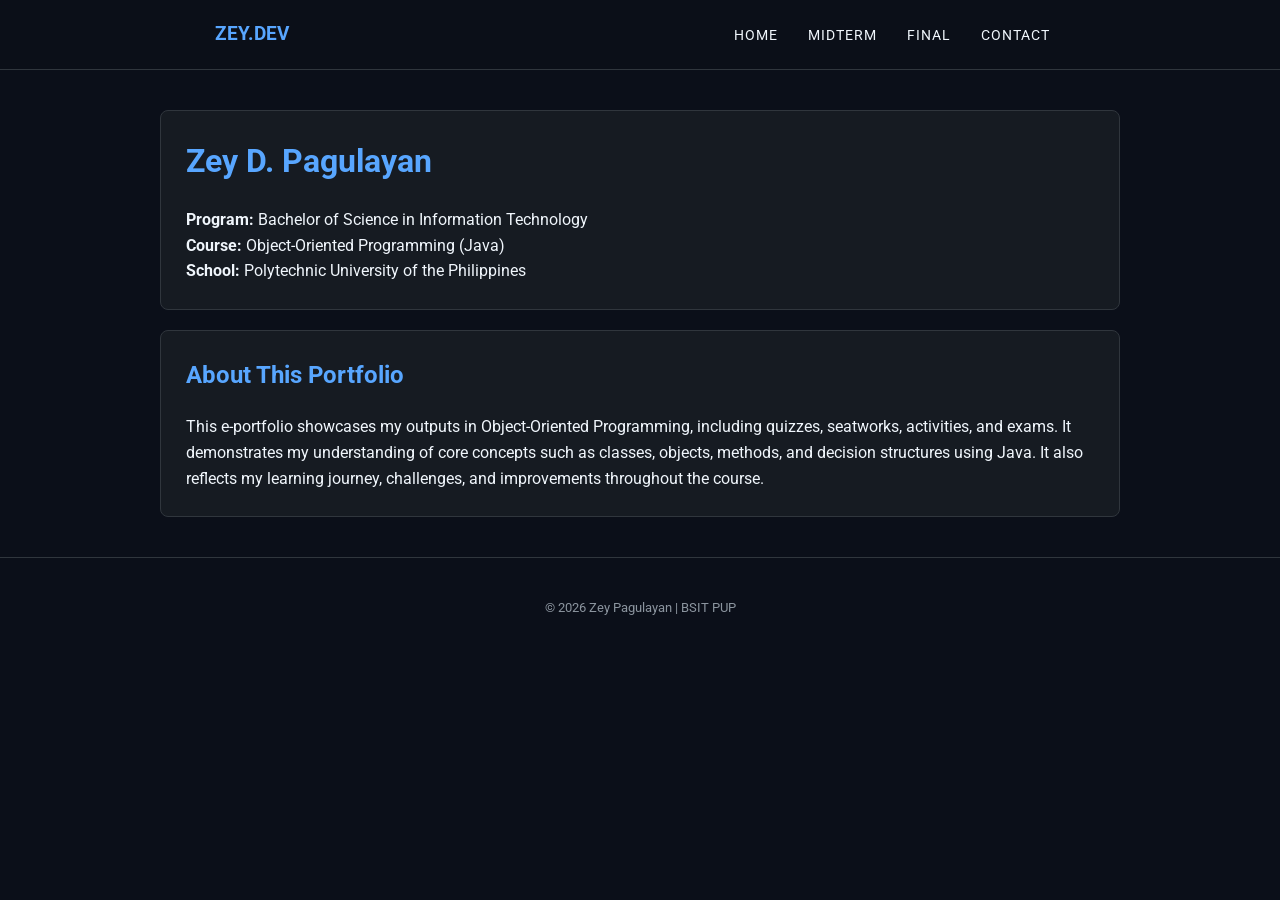
==== index.html @ e1a83cfd "Create index.html for OOP portfolio This HTML document serves as a portfolio for Zey D. Pagulayan, s" ====
<!DOCTYPE html>
<html lang="en">
<head>
    <meta charset="UTF-8">
    <meta name="viewport" content="width=device-width, initial-scale=1.0">
    <title>Zey Pagulayan | OOP Portfolio</title>
    <link rel="stylesheet" href="style.css">
</head>
<body>
    <nav>
        <div class="logo">ZEY.DEV</div>
        <ul>
            <li><a href="index.html">Home</a></li>
            <li><a href="midterm.html">Midterm</a></li>
            <li><a href="final.html">Final</a></li>
            <li><a href="contact.html">Contact</a></li>
        </ul>
    </nav>

    <div class="container">
        <header class="card">
            <h1>Zey D. Pagulayan</h1>
            <p><strong>Program:</strong> Bachelor of Science in Information Technology</p>
            <p><strong>Course:</strong> Object-Oriented Programming (Java)</p>
            <p><strong>School:</strong> Polytechnic University of the Philippines</p>
        </header>

        <section class="card">
            <h2>About This Portfolio</h2>
            <p>This e-portfolio showcases my outputs in Object-Oriented Programming, including quizzes, seatworks, activities, and exams. It demonstrates my understanding of core concepts such as classes, objects, methods, and decision structures using Java. It also reflects my learning journey, challenges, and improvements throughout the course.</p>
        </header>
    </div>

    <footer>
        &copy; 2026 Zey Pagulayan | BSIT PUP
    </footer>
</body>
</html>
---- style.css ----
/* Google Fonts */
@import url('https://fonts.googleapis.com/css2?family=Roboto:wght@300;400;700&family=Source+Code+Pro&display=swap');

:root {
    --bg-color: #0b0f19;
    --card-bg: #161b22;
    --accent-blue: #58a6ff;
    --text-main: #f0f6fc;
    --text-dim: #8b949e;
    --nav-height: 70px;
}

* {
    margin: 0;
    padding: 0;
    box-sizing: border-box;
}

body {
    font-family: 'Roboto', sans-serif;
    background-color: var(--bg-color);
    color: var(--text-main);
    line-height: 1.6;
}

/* Navigation */
nav {
    background: rgba(11, 15, 25, 0.95);
    height: var(--nav-height);
    display: flex;
    justify-content: space-around;
    align-items: center;
    position: sticky;
    top: 0;
    z-index: 1000;
    border-bottom: 1px solid #30363d;
}

nav .logo {
    font-weight: 700;
    color: var(--accent-blue);
    font-size: 1.2rem;
}

nav ul {
    display: flex;
    list-style: none;
}

nav ul li a {
    color: var(--text-main);
    text-decoration: none;
    margin: 0 15px;
    transition: 0.3s;
    font-size: 0.9rem;
    text-transform: uppercase;
    letter-spacing: 1px;
}

nav ul li a:hover {
    color: var(--accent-blue);
}

/* Main Layout */
.container {
    max-width: 1000px;
    margin: 40px auto;
    padding: 0 20px;
}

section {
    margin-bottom: 50px;
}

h1, h2, h3 {
    color: var(--accent-blue);
    margin-bottom: 20px;
}

/* Cards */
.card {
    background: var(--card-bg);
    border: 1px solid #30363d;
    border-radius: 8px;
    padding: 25px;
    margin-bottom: 20px;
    transition: transform 0.3s ease;
}

.card:hover {
    transform: translateY(-5px);
    border-color: var(--accent-blue);
}

/* Code Blocks */
pre {
    background: #000;
    padding: 15px;
    border-radius: 5px;
    overflow-x: auto;
    font-family: 'Source Code Pro', monospace;
    font-size: 0.9rem;
    color: #d1d5db;
    border-left: 4px solid var(--accent-blue);
    margin: 15px 0;
}

.output-box {
    background: #1c2128;
    padding: 10px;
    border: 1px dashed var(--text-dim);
    margin-top: 10px;
    font-size: 0.85rem;
}

/* Footer */
footer {
    text-align: center;
    padding: 40px;
    color: var(--text-dim);
    font-size: 0.8rem;
    border-top: 1px solid #30363d;
}

/* Responsive */
@media (max-width: 600px) {
    nav ul {
        font-size: 0.7rem;
    }
    nav ul li a {
        margin: 0 5px;
    }
}
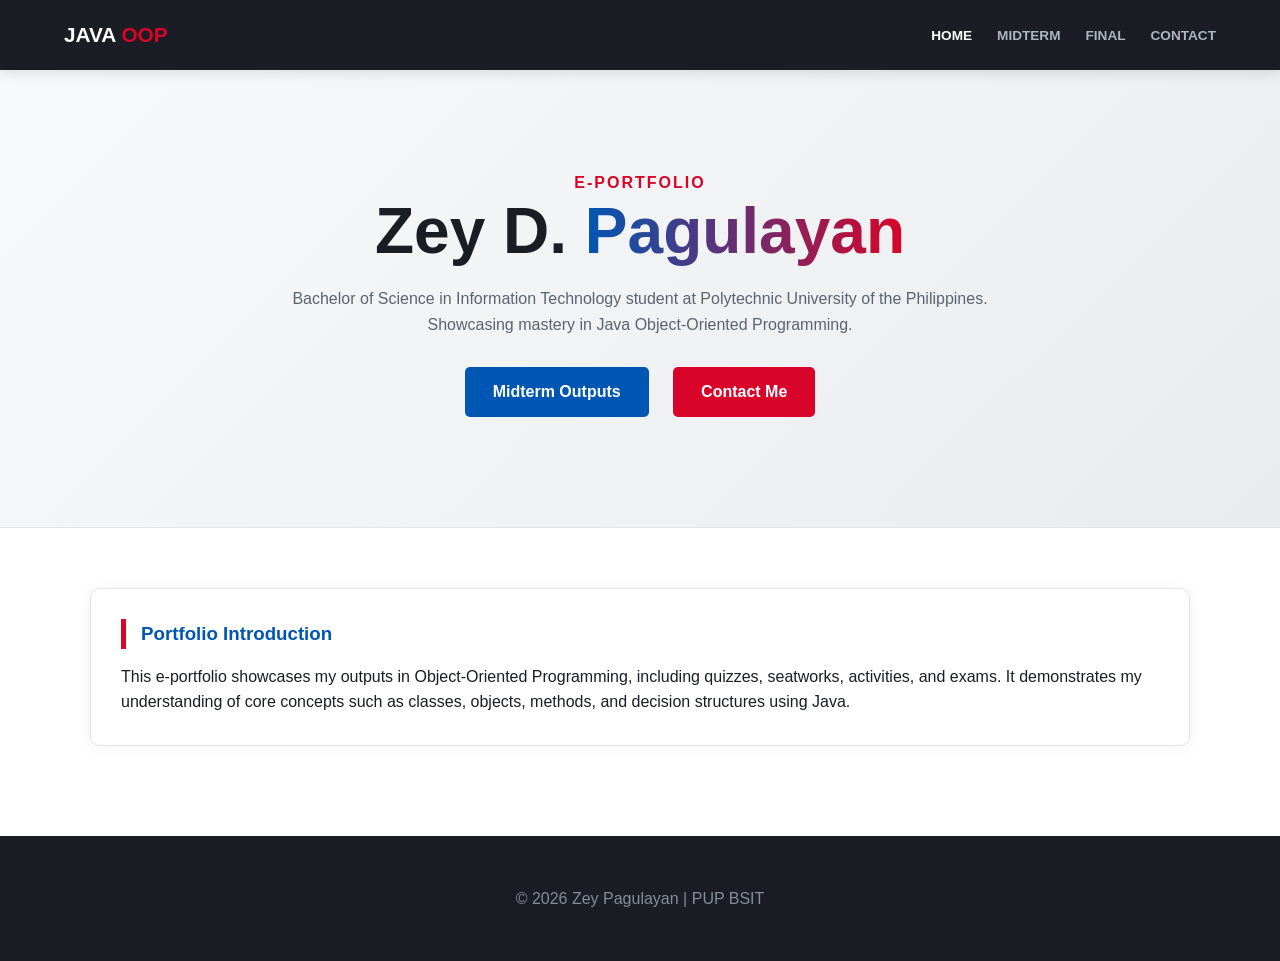
==== commit 28456197: "Revise HTML structure and content for portfolio" ====
--- a/index.html
+++ b/index.html
@@ -1,38 +1,46 @@
 <!DOCTYPE html>
 <html lang="en">
 <head>
-    <meta charset="UTF-8">
-    <meta name="viewport" content="width=device-width, initial-scale=1.0">
-    <title>Zey Pagulayan | OOP Portfolio</title>
-    <link rel="stylesheet" href="style.css">
+  <meta charset="UTF-8">
+  <meta name="viewport" content="width=device-width, initial-scale=1.0">
+  <title>Zey Pagulayan | Portfolio</title>
+  <link rel="stylesheet" href="style.css">
 </head>
 <body>
-    <nav>
-        <div class="logo">ZEY.DEV</div>
-        <ul>
-            <li><a href="index.html">Home</a></li>
-            <li><a href="midterm.html">Midterm</a></li>
-            <li><a href="final.html">Final</a></li>
-            <li><a href="contact.html">Contact</a></li>
-        </ul>
-    </nav>
+  <nav>
+    <a href="index.html" class="nav-logo">JAVA <span>OOP</span></a>
+    <ul class="nav-links">
+      <li><a href="index.html" class="active">Home</a></li>
+      <li><a href="midterm.html">Midterm</a></li>
+      <li><a href="final.html">Final</a></li>
+      <li><a href="contact.html">Contact</a></li>
+    </ul>
+  </nav>
 
-    <div class="container">
-        <header class="card">
-            <h1>Zey D. Pagulayan</h1>
-            <p><strong>Program:</strong> Bachelor of Science in Information Technology</p>
-            <p><strong>Course:</strong> Object-Oriented Programming (Java)</p>
-            <p><strong>School:</strong> Polytechnic University of the Philippines</p>
-        </header>
+  <section class="hero">
+    <div class="wrap">
+      <p style="color:var(--primary-red); font-weight:bold; letter-spacing:2px;">E-PORTFOLIO</p>
+      <h1>Zey D. <em>Pagulayan</em></h1>
+      <p style="color:var(--text-dim); max-width:700px; margin: 20px auto;">
+        Bachelor of Science in Information Technology student at Polytechnic University of the Philippines.
+        Showcasing mastery in Java Object-Oriented Programming.
+      </p>
+      <div class="hero-actions">
+        <a href="midterm.html" class="btn-blue">Midterm Outputs</a>
+        <a href="contact.html" class="btn-red">Contact Me</a>
+      </div>
+    </div>
+  </section>
 
-        <section class="card">
-            <h2>About This Portfolio</h2>
-            <p>This e-portfolio showcases my outputs in Object-Oriented Programming, including quizzes, seatworks, activities, and exams. It demonstrates my understanding of core concepts such as classes, objects, methods, and decision structures using Java. It also reflects my learning journey, challenges, and improvements throughout the course.</p>
-        </header>
+  <main class="wrap" style="padding: 60px 0;">
+    <div class="card">
+      <h3>Portfolio Introduction</h3>
+      <p>This e-portfolio showcases my outputs in Object-Oriented Programming, including quizzes, seatworks, activities, and exams. It demonstrates my understanding of core concepts such as classes, objects, methods, and decision structures using Java.</p>
     </div>
+  </main>
 
-    <footer>
-        &copy; 2026 Zey Pagulayan | BSIT PUP
-    </footer>
+  <footer>
+    <p>© 2026 Zey Pagulayan | PUP BSIT</p>
+  </footer>
 </body>
 </html>
--- a/style.css
+++ b/style.css
@@ -1,133 +1,143 @@
-/* Google Fonts */
-@import url('https://fonts.googleapis.com/css2?family=Roboto:wght@300;400;700&family=Source+Code+Pro&display=swap');
-
 :root {
-    --bg-color: #0b0f19;
-    --card-bg: #161b22;
-    --accent-blue: #58a6ff;
-    --text-main: #f0f6fc;
-    --text-dim: #8b949e;
-    --nav-height: 70px;
+  --bg: #ffffff;
+  --bg-alt: #f4f7f9;
+  --text-dark: #1a1d23;
+  --text-dim: #5c6370;
+  --primary-blue: #0056b3;
+  --primary-red: #d90429;
+  --border: #e1e4e8;
+  --nav-dark: #1a1d23;
 }
 
-* {
-    margin: 0;
-    padding: 0;
-    box-sizing: border-box;
+* { margin: 0; padding: 0; box-sizing: border-box; }
+
+body {
+  font-family: 'Segoe UI', Roboto, Helvetica, Arial, sans-serif;
+  background: var(--bg);
+  color: var(--text-dark);
+  line-height: 1.6;
 }
 
-body {
-    font-family: 'Roboto', sans-serif;
-    background-color: var(--bg-color);
-    color: var(--text-main);
-    line-height: 1.6;
+.wrap { max-width: 1100px; margin: 0 auto; padding: 0 30px; }
+
+/* Navigation - Dark for contrast */
+nav {
+  height: 70px;
+  background: var(--nav-dark);
+  display: flex;
+  justify-content: space-between;
+  align-items: center;
+  padding: 0 5%;
+  position: sticky;
+  top: 0;
+  z-index: 1000;
+  box-shadow: 0 4px 12px rgba(0,0,0,0.1);
 }
 
-/* Navigation */
-nav {
-    background: rgba(11, 15, 25, 0.95);
-    height: var(--nav-height);
-    display: flex;
-    justify-content: space-around;
-    align-items: center;
-    position: sticky;
-    top: 0;
-    z-index: 1000;
-    border-bottom: 1px solid #30363d;
+.nav-logo { font-weight: 800; text-decoration: none; color: #fff; font-size: 1.3rem; }
+.nav-logo span { color: var(--primary-red); }
+
+.nav-links { display: flex; list-style: none; gap: 25px; }
+.nav-links a { 
+  text-decoration: none; 
+  color: #adb5bd; 
+  font-size: 0.85rem; 
+  font-weight: 600;
+  text-transform: uppercase; 
+  transition: 0.3s; 
+}
+.nav-links a:hover, .nav-links a.active { color: #fff; }
+
+/* Hero Section */
+.hero {
+  padding: 100px 0;
+  background: linear-gradient(135deg, #f8f9fa 0%, #e9ecef 100%);
+  border-bottom: 1px solid var(--border);
+  text-align: center;
 }
 
-nav .logo {
-    font-weight: 700;
-    color: var(--accent-blue);
-    font-size: 1.2rem;
+.hero h1 {
+  font-size: 4rem;
+  font-weight: 900;
+  color: var(--text-dark);
+  margin-bottom: 10px;
+  line-height: 1.1;
 }
 
-nav ul {
-    display: flex;
-    list-style: none;
+.hero h1 em {
+  font-style: normal;
+  background: linear-gradient(to right, var(--primary-blue), var(--primary-red));
+  -webkit-background-clip: text;
+  -webkit-text-fill-color: transparent;
 }
 
-nav ul li a {
-    color: var(--text-main);
-    text-decoration: none;
-    margin: 0 15px;
-    transition: 0.3s;
-    font-size: 0.9rem;
-    text-transform: uppercase;
-    letter-spacing: 1px;
+/* Buttons */
+.btn-red {
+  background: var(--primary-red);
+  color: white;
+  padding: 12px 28px;
+  text-decoration: none;
+  font-weight: 700;
+  border-radius: 5px;
+  display: inline-block;
+  margin: 10px;
+  transition: 0.3s;
 }
 
-nav ul li a:hover {
-    color: var(--accent-blue);
+.btn-blue {
+  background: var(--primary-blue);
+  color: white;
+  padding: 12px 28px;
+  text-decoration: none;
+  font-weight: 700;
+  border-radius: 5px;
+  display: inline-block;
+  margin: 10px;
+  transition: 0.3s;
 }
 
-/* Main Layout */
-.container {
-    max-width: 1000px;
-    margin: 40px auto;
-    padding: 0 20px;
+.btn-red:hover, .btn-blue:hover { opacity: 0.9; transform: translateY(-2px); }
+
+/* Content Cards */
+.card {
+  background: white;
+  border: 1px solid var(--border);
+  border-radius: 10px;
+  padding: 30px;
+  margin-bottom: 30px;
+  box-shadow: 0 2px 15px rgba(0,0,0,0.05);
 }
 
-section {
-    margin-bottom: 50px;
+.card h3 { 
+  color: var(--primary-blue); 
+  margin-bottom: 15px;
+  border-left: 5px solid var(--primary-red);
+  padding-left: 15px;
 }
 
-h1, h2, h3 {
-    color: var(--accent-blue);
-    margin-bottom: 20px;
-}
-
-/* Cards */
-.card {
-    background: var(--card-bg);
-    border: 1px solid #30363d;
-    border-radius: 8px;
-    padding: 25px;
-    margin-bottom: 20px;
-    transition: transform 0.3s ease;
-}
-
-.card:hover {
-    transform: translateY(-5px);
-    border-color: var(--accent-blue);
-}
-
-/* Code Blocks */
+/* Code Syntax Styling (Light Mode) */
 pre {
-    background: #000;
-    padding: 15px;
-    border-radius: 5px;
-    overflow-x: auto;
-    font-family: 'Source Code Pro', monospace;
-    font-size: 0.9rem;
-    color: #d1d5db;
-    border-left: 4px solid var(--accent-blue);
-    margin: 15px 0;
+  background: #282c34; /* Keep code dark for readability */
+  color: #abb2bf;
+  padding: 20px;
+  border-radius: 8px;
+  overflow-x: auto;
+  margin: 15px 0;
+  font-family: 'Consolas', monospace;
 }
 
 .output-box {
-    background: #1c2128;
-    padding: 10px;
-    border: 1px dashed var(--text-dim);
-    margin-top: 10px;
-    font-size: 0.85rem;
+  background: #f1f3f5;
+  border: 1px dashed var(--primary-blue);
+  padding: 15px;
+  color: var(--text-dark);
+  font-weight: 600;
+  font-family: monospace;
 }
 
-/* Footer */
 footer {
-    text-align: center;
-    padding: 40px;
-    color: var(--text-dim);
-    font-size: 0.8rem;
-    border-top: 1px solid #30363d;
+  padding: 50px 0;
+  background: var(--nav-dark);
+  color: #868e96;
+  text-align: center;
 }
-
-/* Responsive */
-@media (max-width: 600px) {
-    nav ul {
-        font-size: 0.7rem;
-    }
-    nav ul li a {
-        margin: 0 5px;
-    }
-}
